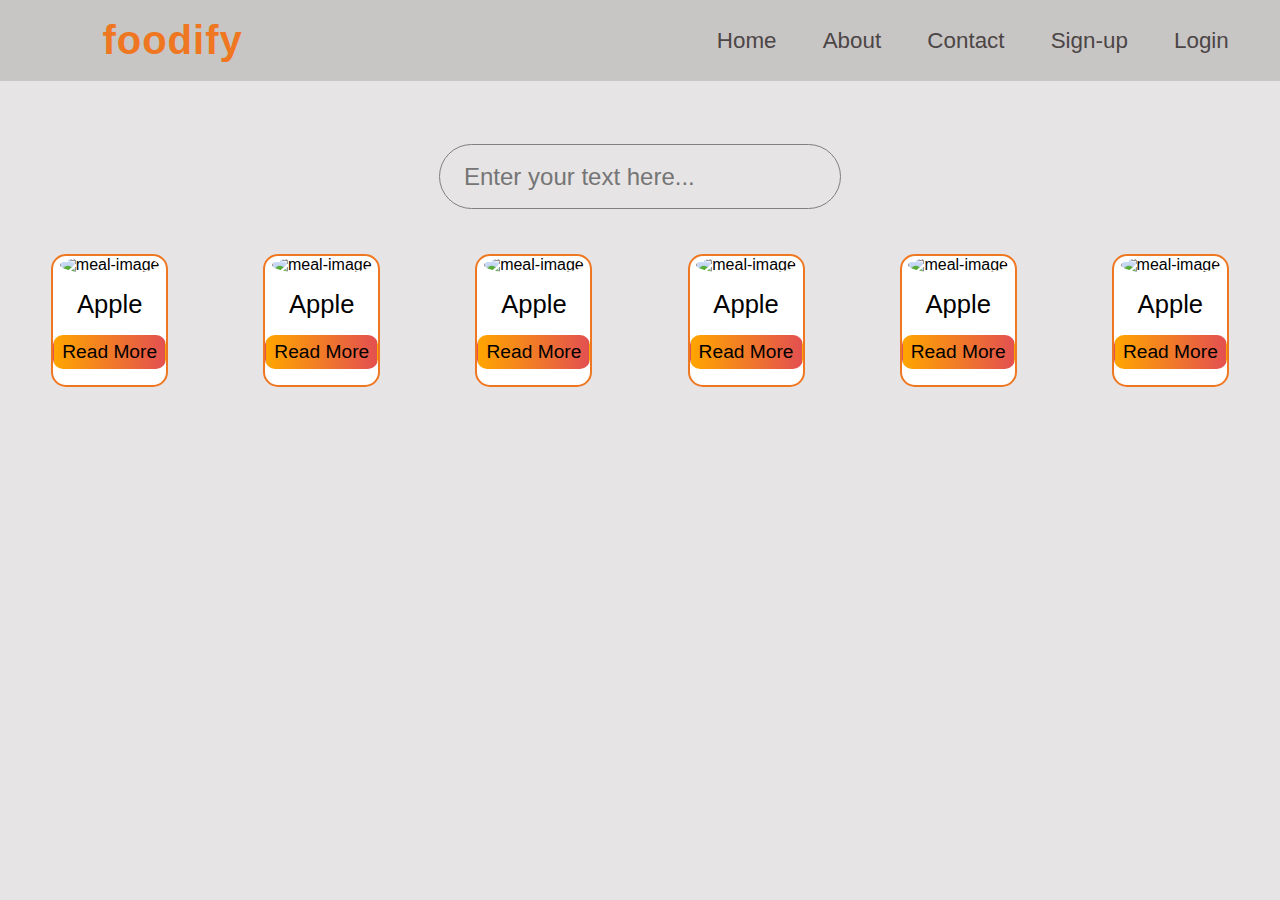
==== index.html @ 306cc182 "update index.html file" ====
<!DOCTYPE html>
<html lang="en">
  <head>
    <meta charset="UTF-8" />
    <meta name="viewport" content="width=device-width, initial-scale=1.0" />
    <title>foodify</title>
    <link
      rel="stylesheet"
      href="https://cdnjs.cloudflare.com/ajax/libs/font-awesome/6.6.0/css/all.min.css"
      integrity="sha512-Kc323vGBEqzTmouAECnVceyQqyqdsSiqLQISBL29aUW4U/M7pSPA/gEUZQqv1cwx4OnYxTxve5UMg5GT6L4JJg=="
      crossorigin="anonymous"
      referrerpolicy="no-referrer"
    />

    <link rel="stylesheet" href="styles.css" />
  </head>
  <body>

    <!-- Header Section  -->
    <header id="header">
      <h3 id="brand-icon">foodify</h3>
      <div class="nav-items">
        <a class="nav-item"><i class="fa-solid fa-house icon"></i>Home</a>
        <a class="nav-item"><i class="fa-solid fa-address-card icon"></i>About</a>
        <a class="nav-item"><i class="fa-solid fa-phone icon"></i>Contact</a>
        <a class="nav-item"><i class="fa-solid fa-right-to-bracket icon"></i>Sign-up</a>
        <a class="nav-item"><i class="fa-solid fa-right-to-bracket icon"></i>Login</a>
      </div>
    </header>

    <!-- Homepage Section  -->
    <div class="container">

            <div class="search-box">
            <input class="search-bar" placeholder="Enter your text here..."> </input>
            <i class="fa-solid fa-magnifying-glass icon search-icon"></i>

        </div>
        

        <div class="cards_container">
            <div class="card">
                <i class="fa-regular fa-heart " id="fav_btn"></i>
                <div >
                    <img class="meal_image" src="https://www.collinsdictionary.com/images/full/apple_158989157.jpg" alt="meal-image">
                </div>
                <p class="meal_name">Apple</p>
                <button class="readMore_btn">Read More</button>
            </div>

             <div class="card">
                <i class="fa-regular fa-heart " id="fav_btn"></i>
                <div >
                    <img class="meal_image" src="https://www.collinsdictionary.com/images/full/apple_158989157.jpg" alt="meal-image">
                </div>
                <p class="meal_name">Apple</p>
                <button class="readMore_btn">Read More</button>
            </div>

             <div class="card">
                <i class="fa-regular fa-heart " id="fav_btn"></i>
                <div >
                    <img class="meal_image" src="https://www.collinsdictionary.com/images/full/apple_158989157.jpg" alt="meal-image">
                </div>
                <p class="meal_name">Apple</p>
                <button class="readMore_btn">Read More</button>
            </div>
            <div class="card">
                <i class="fa-regular fa-heart " id="fav_btn"></i>
                <div >
                    <img class="meal_image" src="https://www.collinsdictionary.com/images/full/apple_158989157.jpg" alt="meal-image">
                </div>
                <p class="meal_name">Apple</p>
                <button class="readMore_btn">Read More</button>
            </div>

            <div class="card">
                <i class="fa-regular fa-heart " id="fav_btn"></i>
                <div >
                    <img class="meal_image" src="https://www.collinsdictionary.com/images/full/apple_158989157.jpg" alt="meal-image">
                </div>
                <p class="meal_name">Apple</p>
                <button class="readMore_btn">Read More</button>
            </div>

            <div class="card">
                <i class="fa-regular fa-heart " id="fav_btn"></i>
                <div >
                    <img class="meal_image" src="https://www.collinsdictionary.com/images/full/apple_158989157.jpg" alt="meal-image">
                </div>
                <p class="meal_name">Apple</p>
                <button class="readMore_btn">Read More</button>
            </div>

        </div>


    </div>



    <!-- Footer Section  -->

    <script type="module" src="index.js"></script>
  </body>
</html>
---- styles.css ----
*{
    box-sizing: border-box;
    margin: 0;
    padding: 0;
}

body{
    font-family: Arial, Helvetica, sans-serif;
    background-color: #e6e4e4;
    /* height: 10000px; */
}

:root{
    --bg-color-light:  ;
    --bg-color-dark:  ;
    --text-color-light:  ;
    --text-color-dark:  ;
    --brand-color: rgb(239, 119, 33); 
}

#header{
    /* border:  1px solid black; */
    display: flex;
    justify-content: space-between;
    align-items: center;
    /* margin: 2vh 4vw; */
    padding: 2vh  4vw 2vh 8vw ;
    width: 100vw;
    position: fixed;
    top: 0;
    left: 0;
    z-index: 2;
    background-color: #c8c5c5;

}

#brand-icon{
    /* border:  1px solid red; */
    font-size: 2.5rem;
    font-weight: bolder;
    color: var(--brand-color);
    letter-spacing: 1px;
}

.nav-items{
    /* border:  1px solid blue; */
    display: flex;
    justify-content: space-between;
    width: 40vw;
    font-size: 1.4rem;
    color: #4c4545;
}

.icon{
    font-size: 1.2rem ;
}

.container{
    /* border: 1px solid red; */
    margin: 1vh 4vw;
    position: relative;
    top: 15vh;
    text-align: center;
    height: 500px;


}
.search-box{
    border: 1px solid black;
    border-radius: 50px;
    border: 1px solid grey;

    width: fit-content;
    margin: auto;
}
.search-bar{
    width: 30vw;
    padding: 1.1rem 1.5rem;
    /* border-radius: 50px; */
    font-size: 1.5rem;
    outline: none;;
    border: none;
    background: transparent;
}
.search-icon{
    font-size: 2rem;
    color:  grey;
    margin-right: 1rem;
    /* transition: 3sec ease; */
}
.search-icon:hover{
    transform: scale(1.1);
}

.cards_container{
    /* border: 1px solid cyan; */
    margin-top: 5vh;
    display: flex;
    justify-content: space-between;
    flex-wrap: wrap;

}
.card{
    border: 2px solid var(--brand-color);
    background-color: #fff;
    position: relative;
    border-radius: 15px;
    margin-bottom: 5vh;
}
#fav_btn{
    /* border: 1px solid black; */
    position: absolute;
    top: .5rem;
    right: .5rem;
    font-size: 1.5rem;
}
.meal_image{
    width: 17vw;
    height: 25vh;
    border-radius: 50%;
}
.meal_name{
    font-size: 1.6rem;
    margin: 1rem
}
.readMore_btn{
    margin-bottom: 1rem;
    font-size: 1.2rem;
    padding: .3rem .5rem;
    border-radius: 10px;
    background-image: linear-gradient(90deg, orange, rgb(227, 80, 80));
    /* color: white */
    border: 1px solid transparent;
}
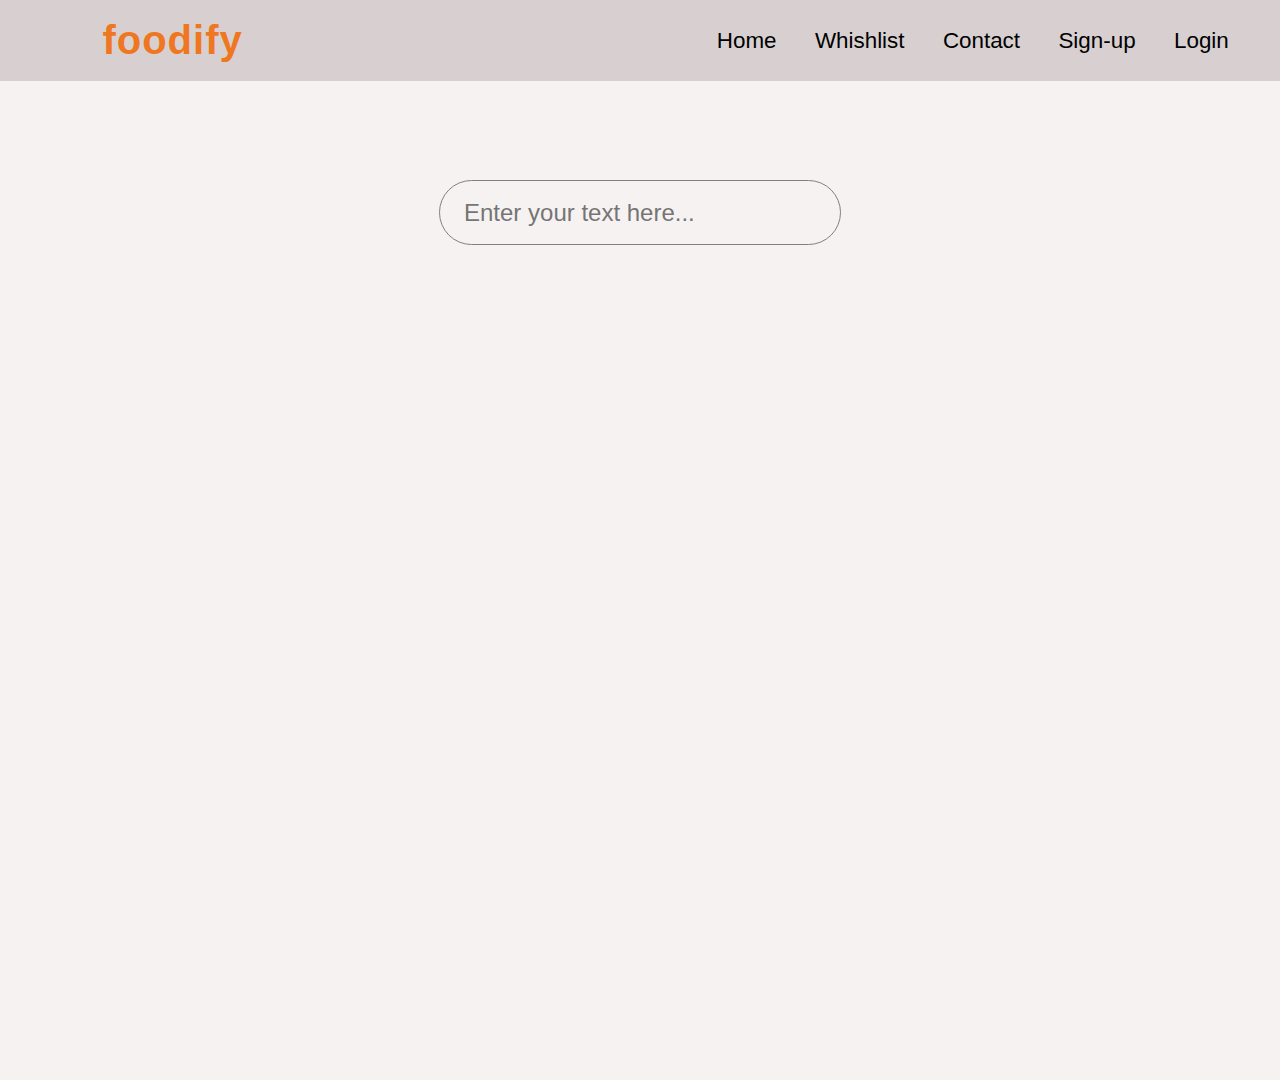
==== commit 3cb8578d: "complete fav.html, detail.html" ====
--- a/index.html
+++ b/index.html
@@ -20,9 +20,9 @@
     <header id="header">
       <h3 id="brand-icon">foodify</h3>
       <div class="nav-items">
-        <a class="nav-item"><i class="fa-solid fa-house icon"></i>Home</a>
-        <a class="nav-item"><i class="fa-solid fa-address-card icon"></i>About</a>
-        <a class="nav-item"><i class="fa-solid fa-phone icon"></i>Contact</a>
+        <a class="nav-item" href="index.html"><i class="fa-solid fa-house icon"></i>Home</a>
+        <a class="nav-item" href="favourite_list.html"><i class="fa-solid fa-heart icon"></i>Whishlist</a>
+        <a class="nav-item" href="meal_details.html"><i class="fa-solid fa-phone icon"></i>Contact</a>
         <a class="nav-item"><i class="fa-solid fa-right-to-bracket icon"></i>Sign-up</a>
         <a class="nav-item"><i class="fa-solid fa-right-to-bracket icon"></i>Login</a>
       </div>
@@ -35,17 +35,17 @@
             <input class="search-bar" placeholder="Enter your text here..."> </input>
             <i class="fa-solid fa-magnifying-glass icon search-icon"></i>
 
-        </div>
+            </div>
         
 
-        <div class="cards_container">
+        <!-- <div class="cards_container">
             <div class="card">
                 <i class="fa-regular fa-heart " id="fav_btn"></i>
                 <div >
                     <img class="meal_image" src="https://www.collinsdictionary.com/images/full/apple_158989157.jpg" alt="meal-image">
                 </div>
                 <p class="meal_name">Apple</p>
-                <button class="readMore_btn">Read More</button>
+                <button class="readMore_btn"><a href="meal_details.html">Read More</a></button>
             </div>
 
              <div class="card">
@@ -92,7 +92,7 @@
                 <button class="readMore_btn">Read More</button>
             </div>
 
-        </div>
+        </div> -->
 
 
     </div>
@@ -100,6 +100,9 @@
 
 
     <!-- Footer Section  -->
+     <!-- <footer>
+        <p>@ copyright 2024</p>
+     </footer> -->
 
     <script type="module" src="index.js"></script>
   </body>
--- a/styles.css
+++ b/styles.css
@@ -1,134 +1,204 @@
-*{
-    box-sizing: border-box;
-    margin: 0;
-    padding: 0;
-}
-
-body{
-    font-family: Arial, Helvetica, sans-serif;
-    background-color: #e6e4e4;
-    /* height: 10000px; */
-}
-
-:root{
-    --bg-color-light:  ;
-    --bg-color-dark:  ;
-    --text-color-light:  ;
-    --text-color-dark:  ;
-    --brand-color: rgb(239, 119, 33); 
-}
-
-#header{
-    /* border:  1px solid black; */
+* {
+  box-sizing: border-box;
+  margin: 0;
+  padding: 0;
+}
+
+body {
+  font-family: Arial, Helvetica, sans-serif;
+  background-color: #f7f2f2;
+  height: 100vh;
+  /* border-color: red; */
+}
+
+:root {
+  --bg-color-light: #ccc6c6;
+  --bg-color-dark: #d8d0d0;
+  --text-color-light: #fff;
+  --text-color-dark: black;
+  --brand-color: rgb(239, 119, 33);
+}
+
+#header {
+  /* border:  1px solid black; */
+  display: flex;
+  justify-content: space-between;
+  align-items: center;
+  /* margin: 2vh 4vw; */
+  padding: 2vh 4vw 2vh 8vw;
+  width: 100vw;
+  position: fixed;
+  top: 0;
+  left: 0;
+  z-index: 2;
+  background-color: var(--bg-color-dark);
+}
+
+#brand-icon {
+  /* border:  1px solid red; */
+  font-size: 2.5rem;
+  font-weight: bolder;
+  color: var(--brand-color);
+  letter-spacing: 1px;
+}
+
+.nav-items {
+  /* border:  1px solid blue; */
+  display: flex;
+  justify-content: space-between;
+  width: 40vw;
+  font-size: 1.4rem;
+  color: var(--text-color-dark);
+}
+
+.icon {
+  font-size: 1.2rem;
+}
+
+.container {
+  /* border: 1px solid red; */
+  margin: 1vh 4vw;
+  /* position: relative;
+    top: 15vh; */
+  margin-top: 20vh;
+  text-align: center;
+  /* height: 500px; */
+}
+.search-box {
+  border: 1px solid black;
+  border-radius: 50px;
+  border: 1px solid grey;
+
+  width: fit-content;
+  margin: auto;
+}
+.search-bar {
+  width: 30vw;
+  padding: 1.1rem 1.5rem;
+  /* border-radius: 50px; */
+  font-size: 1.5rem;
+  outline: none;
+  border: none;
+  background: transparent;
+}
+.search-icon {
+  font-size: 2rem;
+  color: grey;
+  margin-right: 1rem;
+  /* transition: 3sec ease; */
+}
+.search-icon:hover {
+  transform: scale(1.1);
+}
+
+.cards_container {
+  /* border: 1px solid cyan; */
+  margin-top: 5vh;
+  display: flex;
+  justify-content: center;
+  flex-wrap: wrap;
+  height: fit-content;
+}
+
+.cards_container#fav {
+  /* border: 1px solid cyan; */
+  margin: 15vh 0 10vh;
+  display: flex;
+  justify-content: center;
+  flex-wrap: wrap;
+}
+
+.card {
+  border: 2px solid var(--brand-color);
+  background-color: var(--bg-color-dark);
+  position: relative;
+  border-radius: 15px;
+  margin: 5vh 2.5vw 0 2.5vw;
+  box-shadow: 0px 0px 5px 3px var(--bg-color-light);
+  text-align: center;
+}
+#fav_btn {
+  /* border: 1px solid black; */
+  position: absolute;
+  top: 0.5rem;
+  right: 0.5rem;
+  font-size: 1.5rem;
+}
+.meal_image {
+  width: 17vw;
+  height: 25vh;
+  border-radius: 15px 15px 0 0;
+}
+.meal_name {
+  font-size: 1.6rem;
+  margin: 1rem;
+}
+.readMore_btn {
+  margin-bottom: 1rem;
+  font-size: 1.2rem;
+  padding: 0.3rem 0.5rem;
+  border-radius: 10px;
+  background-image: linear-gradient(90deg, orange, rgb(227, 80, 80));
+  /* color: white */
+  border: 1px solid transparent;
+  outline: none;
+}
+a {
+  color: var(--text-color-dark);
+  text-decoration: none;
+}
+
+footer {
+  width: 100vw;
+  height: 8vh;
+  position: fixed;
+  bottom: 0px;
+  background-color: var(--bg-color-dark);
+  text-align: center;
+  padding-top: 3vh;
+  margin-top: 8vh;
+}
+
+
+/* meal-detail-page */
+
+#meal-detail{
+    /* background-color: red; */
+    border: 1px solid black;
+    border-radius: 20px;
+    width: 90vw;
+    /* height: fit-content; */
+    margin: 15vh auto ;
+    /* margin-bottom: 15vh; */
+    padding: 0 1rem;
     display: flex;
-    justify-content: space-between;
     align-items: center;
-    /* margin: 2vh 4vw; */
-    padding: 2vh  4vw 2vh 8vw ;
-    width: 100vw;
-    position: fixed;
-    top: 0;
-    left: 0;
-    z-index: 2;
-    background-color: #c8c5c5;
-
-}
-
-#brand-icon{
-    /* border:  1px solid red; */
-    font-size: 2.5rem;
-    font-weight: bolder;
-    color: var(--brand-color);
-    letter-spacing: 1px;
-}
-
-.nav-items{
-    /* border:  1px solid blue; */
+
+    /* width: ; */
+
+}
+
+#meal-detail-img{
+    margin: 1% 0;
+    height: 80%;
+    width: 40vw;
+    border-radius: 10px;
+}
+
+#meal-txt{
     display: flex;
-    justify-content: space-between;
-    width: 40vw;
-    font-size: 1.4rem;
-    color: #4c4545;
-}
-
-.icon{
-    font-size: 1.2rem ;
-}
-
-.container{
-    /* border: 1px solid red; */
-    margin: 1vh 4vw;
-    position: relative;
-    top: 15vh;
-    text-align: center;
-    height: 500px;
-
-
-}
-.search-box{
-    border: 1px solid black;
-    border-radius: 50px;
-    border: 1px solid grey;
-
-    width: fit-content;
-    margin: auto;
-}
-.search-bar{
-    width: 30vw;
-    padding: 1.1rem 1.5rem;
-    /* border-radius: 50px; */
-    font-size: 1.5rem;
-    outline: none;;
-    border: none;
-    background: transparent;
-}
-.search-icon{
-    font-size: 2rem;
-    color:  grey;
-    margin-right: 1rem;
-    /* transition: 3sec ease; */
-}
-.search-icon:hover{
-    transform: scale(1.1);
-}
-
-.cards_container{
-    /* border: 1px solid cyan; */
-    margin-top: 5vh;
-    display: flex;
-    justify-content: space-between;
-    flex-wrap: wrap;
-
-}
-.card{
-    border: 2px solid var(--brand-color);
-    background-color: #fff;
-    position: relative;
-    border-radius: 15px;
-    margin-bottom: 5vh;
-}
-#fav_btn{
-    /* border: 1px solid black; */
-    position: absolute;
-    top: .5rem;
-    right: .5rem;
-    font-size: 1.5rem;
-}
-.meal_image{
-    width: 17vw;
-    height: 25vh;
-    border-radius: 50%;
-}
-.meal_name{
-    font-size: 1.6rem;
-    margin: 1rem
-}
-.readMore_btn{
-    margin-bottom: 1rem;
-    font-size: 1.2rem;
-    padding: .3rem .5rem;
-    border-radius: 10px;
-    background-image: linear-gradient(90deg, orange, rgb(227, 80, 80));
-    /* color: white */
-    border: 1px solid transparent;
+    flex-direction: column;
+    justify-content: flex-start;
+    align-items: center;
+    padding: 20px;
+}
+
+#meal-txt h1{
+    font-size: 3rem;
+    margin: 1rem;
+}
+
+#meal-txt p{
+    font-size: 1.3rem;
+    margin: 1rem;
 }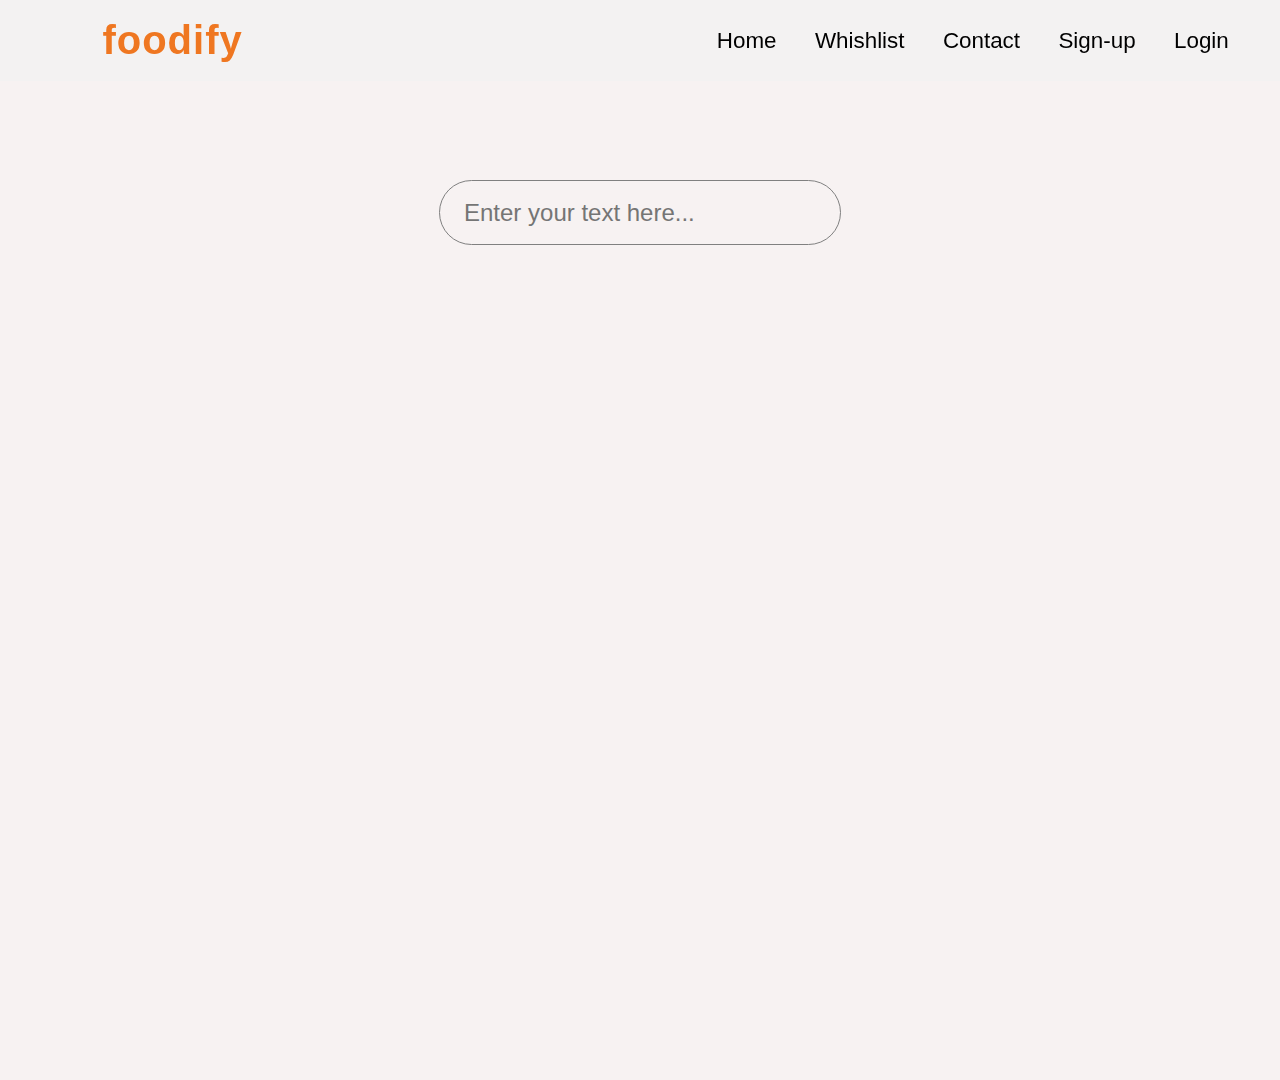
==== commit 8f5d44ff: "update index.js" ====
--- a/index.html
+++ b/index.html
@@ -32,8 +32,8 @@
     <div class="container">
 
             <div class="search-box">
-            <input class="search-bar" placeholder="Enter your text here..."> </input>
-            <i class="fa-solid fa-magnifying-glass icon search-icon"></i>
+            <input id="search-bar" class="search-bar" placeholder="Enter your text here..." type="text"> </input>
+            <i id="search-icon" class="fa-solid fa-magnifying-glass icon search-icon"></i>
 
             </div>
         
--- a/styles.css
+++ b/styles.css
@@ -31,7 +31,13 @@
   top: 0;
   left: 0;
   z-index: 2;
-  background-color: var(--bg-color-dark);
+  /* background-color: var(--bg-color-dark); */
+  /* background-color: rgba(255, 255, 255, 0.9); */
+  background-color: hsl(0, 0%, 95%, 0.9);
+  /* opacity: 0.3; */
+   /* Add the blur effect */
+  /* filter: blur(8px);
+  -webkit-filter: blur(8px); */
 }
 
 #brand-icon {
@@ -80,6 +86,7 @@
   outline: none;
   border: none;
   background: transparent;
+  text-decoration: none;
 }
 .search-icon {
   font-size: 2rem;
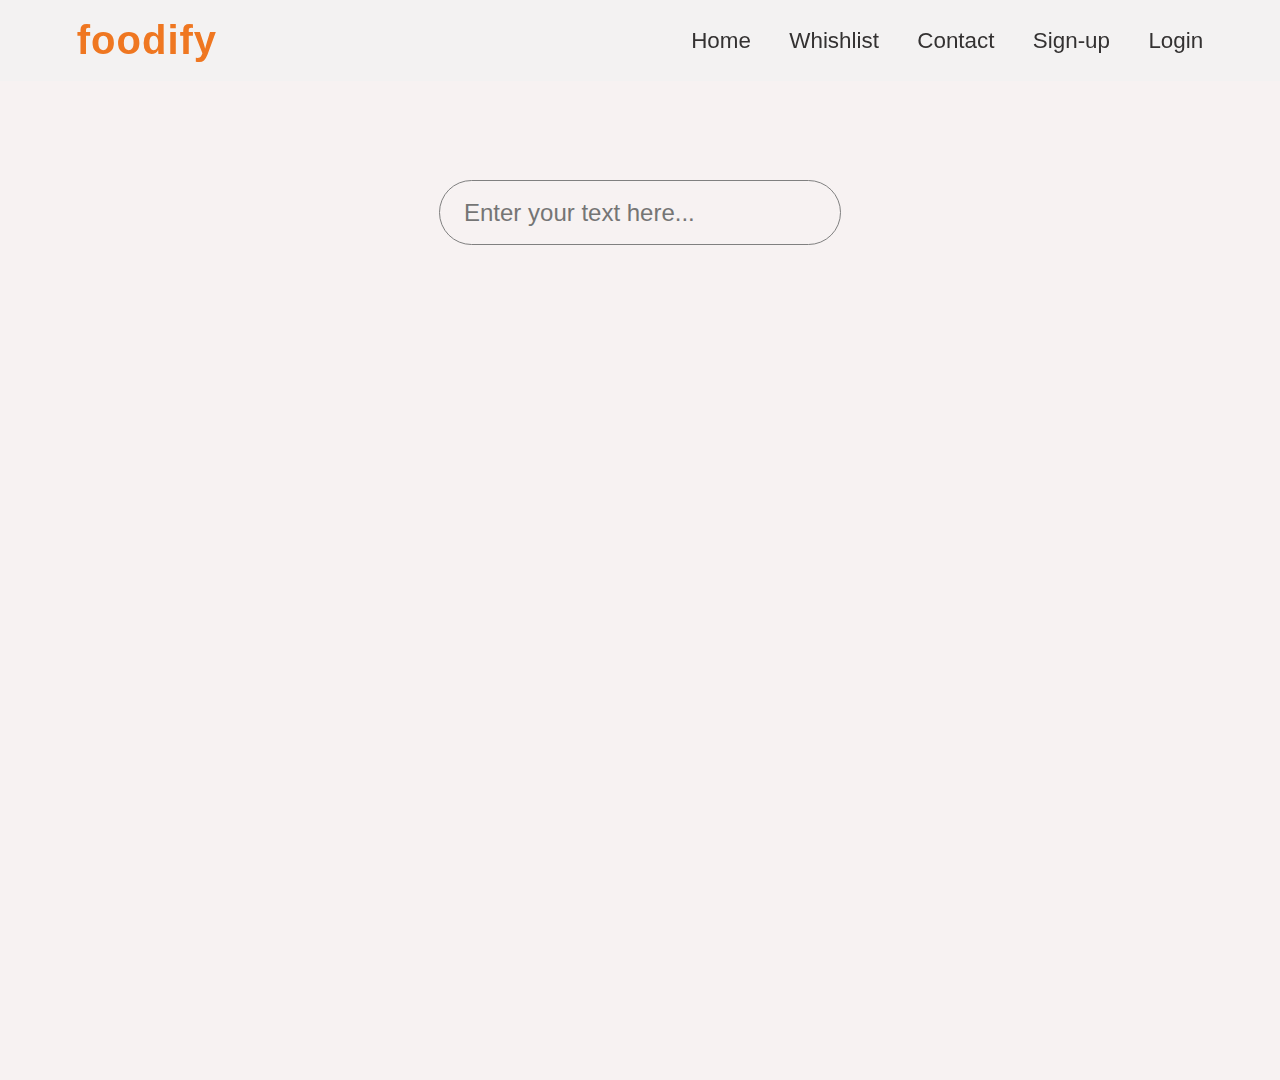
==== commit 6016dfbc: "update index.js" ====
--- a/index.html
+++ b/index.html
@@ -32,67 +32,68 @@
     <div class="container">
 
             <div class="search-box">
-            <input id="search-bar" class="search-bar" placeholder="Enter your text here..." type="text"> </input>
-            <i id="search-icon" class="fa-solid fa-magnifying-glass icon search-icon"></i>
-
+                <input id="search-bar" class="search-bar" placeholder="Enter your text here..." type="text" autocomplete="off"> </input>
+                <i id="search-icon" class="fa-solid fa-magnifying-glass icon search-icon"></i>
+                
             </div>
+            <div id="results" class="hide"></div>
         
 
-        <!-- <div class="cards_container">
+        <div class="cards_container" id="cards_container">
+            
+            <!--  <div class="card">
+               <div >
+                    <img class="meal_image" src="https://www.collinsdictionary.com/images/full/apple_158989157.jpg" alt="meal-image">
+                </div>
+                <p class="meal_name">Apple</p>
+                <div id="content">
+                  <button class="readMore_btn">Read More</button>
+                  <i class="fa-regular fa-heart " id="fav_btn"></i>
+                </div>
+            </div>
+
             <div class="card">
-                <i class="fa-regular fa-heart " id="fav_btn"></i>
                 <div >
                     <img class="meal_image" src="https://www.collinsdictionary.com/images/full/apple_158989157.jpg" alt="meal-image">
                 </div>
-                <p class="meal_name">Apple</p>
-                <button class="readMore_btn"><a href="meal_details.html">Read More</a></button>
+                <p class="meal_name">Apple</p> 
+                <div id="content">
+                  <button class="readMore_btn">Read More</button>
+                  <i class="fa-solid fa-heart " id="fav_btn"></i>
+                </div>
             </div>
-
-             <div class="card">
-                <i class="fa-regular fa-heart " id="fav_btn"></i>
+            <div class="card">
                 <div >
                     <img class="meal_image" src="https://www.collinsdictionary.com/images/full/apple_158989157.jpg" alt="meal-image">
                 </div>
-                <p class="meal_name">Apple</p>
-                <button class="readMore_btn">Read More</button>
+                <p class="meal_name">Apple</p> 
+                <div id="content">
+                  <button class="readMore_btn">Read More</button>
+                  <i class="fa-solid fa-heart " id="fav_btn"></i>
+                </div>
             </div>
-
-             <div class="card">
-                <i class="fa-regular fa-heart " id="fav_btn"></i>
+            <div class="card">
                 <div >
                     <img class="meal_image" src="https://www.collinsdictionary.com/images/full/apple_158989157.jpg" alt="meal-image">
                 </div>
-                <p class="meal_name">Apple</p>
-                <button class="readMore_btn">Read More</button>
+                <p class="meal_name">Apple</p> 
+                <div id="content">
+                  <button class="readMore_btn">Read More</button>
+                  <i class="fa-solid fa-heart " id="fav_btn"></i>
+                </div>
             </div>
             <div class="card">
-                <i class="fa-regular fa-heart " id="fav_btn"></i>
                 <div >
                     <img class="meal_image" src="https://www.collinsdictionary.com/images/full/apple_158989157.jpg" alt="meal-image">
                 </div>
-                <p class="meal_name">Apple</p>
-                <button class="readMore_btn">Read More</button>
-            </div>
+                <p class="meal_name">Apple</p> 
+                <div id="content">
+                  <button class="readMore_btn">Read More</button>
+                  <i class="fa-solid fa-heart " id="fav_btn"></i>
+                </div>
+            </div> -->
 
-            <div class="card">
-                <i class="fa-regular fa-heart " id="fav_btn"></i>
-                <div >
-                    <img class="meal_image" src="https://www.collinsdictionary.com/images/full/apple_158989157.jpg" alt="meal-image">
-                </div>
-                <p class="meal_name">Apple</p>
-                <button class="readMore_btn">Read More</button>
-            </div>
-
-            <div class="card">
-                <i class="fa-regular fa-heart " id="fav_btn"></i>
-                <div >
-                    <img class="meal_image" src="https://www.collinsdictionary.com/images/full/apple_158989157.jpg" alt="meal-image">
-                </div>
-                <p class="meal_name">Apple</p>
-                <button class="readMore_btn">Read More</button>
-            </div>
-
-        </div> -->
+        </div>
 
 
     </div>
--- a/styles.css
+++ b/styles.css
@@ -15,7 +15,7 @@
   --bg-color-light: #ccc6c6;
   --bg-color-dark: #d8d0d0;
   --text-color-light: #fff;
-  --text-color-dark: black;
+  --text-color-dark: rgb(52, 50, 50);
   --brand-color: rgb(239, 119, 33);
 }
 
@@ -25,7 +25,7 @@
   justify-content: space-between;
   align-items: center;
   /* margin: 2vh 4vw; */
-  padding: 2vh 4vw 2vh 8vw;
+  padding: 2vh 6vw;
   width: 100vw;
   position: fixed;
   top: 0;
@@ -63,10 +63,10 @@
 
 .container {
   /* border: 1px solid red; */
-  margin: 1vh 4vw;
+  margin: 20vh 3vw;
   /* position: relative;
     top: 15vh; */
-  margin-top: 20vh;
+  /* margin-top: 20vh; */
   text-align: center;
   /* height: 500px; */
 }
@@ -98,9 +98,10 @@
   transform: scale(1.1);
 }
 
+
 .cards_container {
   /* border: 1px solid cyan; */
-  margin-top: 5vh;
+  margin: 5vh 0 20vh;
   display: flex;
   justify-content: center;
   flex-wrap: wrap;
@@ -117,43 +118,66 @@
 
 .card {
   border: 2px solid var(--brand-color);
-  background-color: var(--bg-color-dark);
+  background-color:  #f7f2f2;
   position: relative;
   border-radius: 15px;
-  margin: 5vh 2.5vw 0 2.5vw;
+  margin: 5vh 1vw 0 1vw;
   box-shadow: 0px 0px 5px 3px var(--bg-color-light);
   text-align: center;
+  width: fit-content;
 }
 #fav_btn {
-  /* border: 1px solid black; */
-  position: absolute;
-  top: 0.5rem;
-  right: 0.5rem;
   font-size: 1.5rem;
+  transition:  0.5s ;
+}
+#fav_btn:hover{
+  transform: scale(1.2);
+  cursor: pointer;
 }
 .meal_image {
-  width: 17vw;
-  height: 25vh;
+  width: 20vw;
+  height: 30vh;
   border-radius: 15px 15px 0 0;
+  background-position: center;
 }
 .meal_name {
-  font-size: 1.6rem;
-  margin: 1rem;
-}
-.readMore_btn {
+  /* border: 1px solid red; */
+  width: 100%;
+  font-size: 1.4rem;
+  font-weight: bold;
+  margin: 0.8rem auto ;
+  color: var(--text-color-dark);
+  text-align: center;
+}
+
+#content{
+  display: flex;
+  justify-content: space-between;
+  margin: auto 5%;
+}
+#read-more-btn {
   margin-bottom: 1rem;
-  font-size: 1.2rem;
-  padding: 0.3rem 0.5rem;
-  border-radius: 10px;
-  background-image: linear-gradient(90deg, orange, rgb(227, 80, 80));
+  font-size: 1.1rem;
+  padding: 0.4rem 0.7rem;
+  border-radius: 20px;
+  background-image: linear-gradient(90deg, rgb(248, 166, 13), rgb(231, 101, 101));
   /* color: white */
-  border: 1px solid transparent;
+  border: 2px solid transparent;
   outline: none;
 }
+#read-more-btn:hover{
+  border: 2px solid var(--brand-color) ;
+  background-color: transparent;
+  background-image: none;
+  cursor: pointer;
+}
+
 a {
   color: var(--text-color-dark);
   text-decoration: none;
 }
+
+
 
 footer {
   width: 100vw;
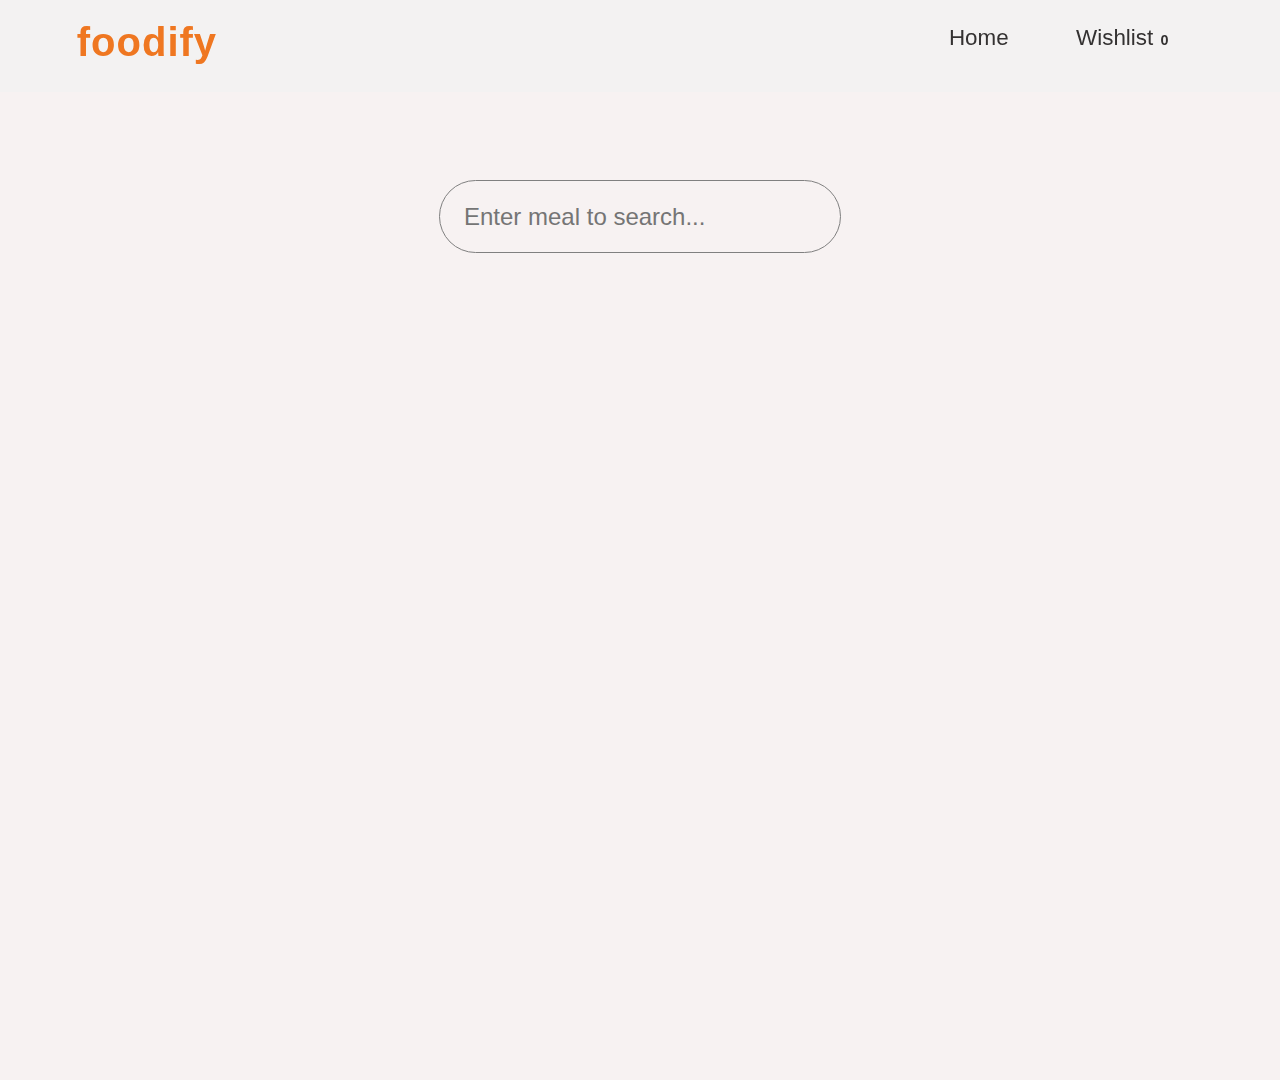
==== commit 0cba1b95: "complete project" ====
--- a/index.html
+++ b/index.html
@@ -4,6 +4,7 @@
     <meta charset="UTF-8" />
     <meta name="viewport" content="width=device-width, initial-scale=1.0" />
     <title>foodify</title>
+    <!-- link for fontawesome icons -->
     <link
       rel="stylesheet"
       href="https://cdnjs.cloudflare.com/ajax/libs/font-awesome/6.6.0/css/all.min.css"
@@ -12,101 +13,86 @@
       referrerpolicy="no-referrer"
     />
 
+    <!-- link for bootstrap -->
+    <link
+      href="https://cdn.jsdelivr.net/npm/bootstrap@5.3.3/dist/css/bootstrap.min.css"
+      rel="stylesheet"
+      integrity="sha384-QWTKZyjpPEjISv5WaRU9OFeRpok6YctnYmDr5pNlyT2bRjXh0JMhjY6hW+ALEwIH"
+      crossorigin="anonymous"
+    />
+
+    <!-- link for external stylesheet -->
     <link rel="stylesheet" href="styles.css" />
   </head>
+
   <body>
-
     <!-- Header Section  -->
     <header id="header">
       <h3 id="brand-icon">foodify</h3>
-      <div class="nav-items">
-        <a class="nav-item" href="index.html"><i class="fa-solid fa-house icon"></i>Home</a>
-        <a class="nav-item" href="favourite_list.html"><i class="fa-solid fa-heart icon"></i>Whishlist</a>
-        <a class="nav-item" href="meal_details.html"><i class="fa-solid fa-phone icon"></i>Contact</a>
-        <a class="nav-item"><i class="fa-solid fa-right-to-bracket icon"></i>Sign-up</a>
-        <a class="nav-item"><i class="fa-solid fa-right-to-bracket icon"></i>Login</a>
-      </div>
+      <ul class="nav-items" type="none">
+        <li class="nav-item" id="home-btn">
+          <i class="fa-solid fa-house icon"></i>Home
+        </li>
+        <li class="nav-item" id="wishlist-btn">
+          <a
+            data-bs-toggle="offcanvas"
+            href="#wishlist"
+            role="button"
+            aria-controls="wishlist"
+            ><i class="fa-solid fa-heart"></i>Wishlist
+            <span id="wishlist-items"></span>
+          </a>
+        </li>
+      </ul>
     </header>
 
     <!-- Homepage Section  -->
     <div class="container">
+      <div class="search-box">
+        <input
+          id="search-bar"
+          class="search-bar"
+          placeholder="Enter meal to search..."
+          type="text"
+          autocomplete="off"
+        />
+        <i
+          id="search-icon"
+          class="fa-solid fa-magnifying-glass icon search-icon"
+        ></i>
+      </div>
 
-            <div class="search-box">
-                <input id="search-bar" class="search-bar" placeholder="Enter your text here..." type="text" autocomplete="off"> </input>
-                <i id="search-icon" class="fa-solid fa-magnifying-glass icon search-icon"></i>
-                
-            </div>
-            <div id="results" class="hide"></div>
-        
-
-        <div class="cards_container" id="cards_container">
-            
-            <!--  <div class="card">
-               <div >
-                    <img class="meal_image" src="https://www.collinsdictionary.com/images/full/apple_158989157.jpg" alt="meal-image">
-                </div>
-                <p class="meal_name">Apple</p>
-                <div id="content">
-                  <button class="readMore_btn">Read More</button>
-                  <i class="fa-regular fa-heart " id="fav_btn"></i>
-                </div>
-            </div>
-
-            <div class="card">
-                <div >
-                    <img class="meal_image" src="https://www.collinsdictionary.com/images/full/apple_158989157.jpg" alt="meal-image">
-                </div>
-                <p class="meal_name">Apple</p> 
-                <div id="content">
-                  <button class="readMore_btn">Read More</button>
-                  <i class="fa-solid fa-heart " id="fav_btn"></i>
-                </div>
-            </div>
-            <div class="card">
-                <div >
-                    <img class="meal_image" src="https://www.collinsdictionary.com/images/full/apple_158989157.jpg" alt="meal-image">
-                </div>
-                <p class="meal_name">Apple</p> 
-                <div id="content">
-                  <button class="readMore_btn">Read More</button>
-                  <i class="fa-solid fa-heart " id="fav_btn"></i>
-                </div>
-            </div>
-            <div class="card">
-                <div >
-                    <img class="meal_image" src="https://www.collinsdictionary.com/images/full/apple_158989157.jpg" alt="meal-image">
-                </div>
-                <p class="meal_name">Apple</p> 
-                <div id="content">
-                  <button class="readMore_btn">Read More</button>
-                  <i class="fa-solid fa-heart " id="fav_btn"></i>
-                </div>
-            </div>
-            <div class="card">
-                <div >
-                    <img class="meal_image" src="https://www.collinsdictionary.com/images/full/apple_158989157.jpg" alt="meal-image">
-                </div>
-                <p class="meal_name">Apple</p> 
-                <div id="content">
-                  <button class="readMore_btn">Read More</button>
-                  <i class="fa-solid fa-heart " id="fav_btn"></i>
-                </div>
-            </div> -->
-
-        </div>
-
-
+      <div class="cards_container" id="cards_container"></div>
     </div>
 
+    <!-- sidebar section -->
+    <div
+      class="offcanvas offcanvas-start"
+      tabindex="-1"
+      id="wishlist"
+      aria-labelledby="offcanvasExampleLabel"
+    >
+      <div class="offcanvas-header bg-warning">
+        <h5 class="offcanvas-title" id="offcanvasExampleLabel">Wishlist</h5>
+        <button
+          type="button"
+          class="btn-close"
+          data-bs-dismiss="offcanvas"
+          aria-label="Close"
+        ></button>
+      </div>
+      <div class="offcanvas-body d-flex justify-content-center">
+        <div id="bt-fav"></div>
+      </div>
+    </div>
 
-
-    <!-- Footer Section  -->
-     <!-- <footer>
-        <p>@ copyright 2024</p>
-     </footer> -->
-
-    <script type="module" src="index.js"></script>
+    <!-- link for bootstrap -->
+    <script
+      src="https://cdn.jsdelivr.net/npm/bootstrap@5.3.3/dist/js/bootstrap.bundle.min.js"
+      integrity="sha384-YvpcrYf0tY3lHB60NNkmXc5s9fDVZLESaAA55NDzOxhy9GkcIdslK1eN7N6jIeHz"
+      crossorigin="anonymous"
+    ></script>
+    <!-- link for  external js file -->
+    <script src="index.js"></script>
   </body>
 </html>
-
-
--- a/styles.css
+++ b/styles.css
@@ -8,7 +8,6 @@
   font-family: Arial, Helvetica, sans-serif;
   background-color: #f7f2f2;
   height: 100vh;
-  /* border-color: red; */
 }
 
 :root {
@@ -20,28 +19,19 @@
 }
 
 #header {
-  /* border:  1px solid black; */
   display: flex;
   justify-content: space-between;
   align-items: center;
-  /* margin: 2vh 4vw; */
   padding: 2vh 6vw;
   width: 100vw;
   position: fixed;
   top: 0;
   left: 0;
   z-index: 2;
-  /* background-color: var(--bg-color-dark); */
-  /* background-color: rgba(255, 255, 255, 0.9); */
   background-color: hsl(0, 0%, 95%, 0.9);
-  /* opacity: 0.3; */
-   /* Add the blur effect */
-  /* filter: blur(8px);
-  -webkit-filter: blur(8px); */
 }
 
 #brand-icon {
-  /* border:  1px solid red; */
   font-size: 2.5rem;
   font-weight: bolder;
   color: var(--brand-color);
@@ -49,26 +39,28 @@
 }
 
 .nav-items {
-  /* border:  1px solid blue; */
-  display: flex;
-  justify-content: space-between;
-  width: 40vw;
+  display: flex;
+  justify-content: space-around;
+  width: 25vw;
   font-size: 1.4rem;
   color: var(--text-color-dark);
 }
+.nav-items:hover {
+  cursor: pointer;
+}
 
 .icon {
   font-size: 1.2rem;
 }
 
+#wishlist-items {
+  font-size: 0.9rem;
+  font-weight: bold;
+  padding: 1px;
+}
+
 .container {
-  /* border: 1px solid red; */
-  margin: 20vh 3vw;
-  /* position: relative;
-    top: 15vh; */
-  /* margin-top: 20vh; */
-  text-align: center;
-  /* height: 500px; */
+  margin-top: 20vh;
 }
 .search-box {
   border: 1px solid black;
@@ -81,7 +73,6 @@
 .search-bar {
   width: 30vw;
   padding: 1.1rem 1.5rem;
-  /* border-radius: 50px; */
   font-size: 1.5rem;
   outline: none;
   border: none;
@@ -92,65 +83,61 @@
   font-size: 2rem;
   color: grey;
   margin-right: 1rem;
-  /* transition: 3sec ease; */
 }
 .search-icon:hover {
   transform: scale(1.1);
 }
 
-
 .cards_container {
-  /* border: 1px solid cyan; */
-  margin: 5vh 0 20vh;
+  margin-top: 5vh;
+  display: flex;
+  justify-content: space-between;
+  flex-wrap: wrap;
+}
+
+.cards_container#fav {
+  margin: 15vh 0 10vh;
   display: flex;
   justify-content: center;
   flex-wrap: wrap;
-  height: fit-content;
-}
-
-.cards_container#fav {
-  /* border: 1px solid cyan; */
-  margin: 15vh 0 10vh;
-  display: flex;
-  justify-content: center;
-  flex-wrap: wrap;
 }
 
 .card {
   border: 2px solid var(--brand-color);
-  background-color:  #f7f2f2;
+  background-color: #f7f2f2;
   position: relative;
   border-radius: 15px;
   margin: 5vh 1vw 0 1vw;
   box-shadow: 0px 0px 5px 3px var(--bg-color-light);
   text-align: center;
-  width: fit-content;
+  width: 18vw;
 }
 #fav_btn {
   font-size: 1.5rem;
-  transition:  0.5s ;
-}
-#fav_btn:hover{
+  transition: 0.5s;
+  background: transparent;
+  border: none;
+}
+#fav_btn:hover {
   transform: scale(1.2);
   cursor: pointer;
 }
 .meal_image {
-  width: 20vw;
+  width: 100%;
   height: 30vh;
   border-radius: 15px 15px 0 0;
   background-position: center;
 }
 .meal_name {
-  /* border: 1px solid red; */
-  width: 100%;
+  width: 20vw;
   font-size: 1.4rem;
   font-weight: bold;
-  margin: 0.8rem auto ;
+  margin: 0.8rem auto;
   color: var(--text-color-dark);
   text-align: center;
 }
 
-#content{
+#content {
   display: flex;
   justify-content: space-between;
   margin: auto 5%;
@@ -160,13 +147,16 @@
   font-size: 1.1rem;
   padding: 0.4rem 0.7rem;
   border-radius: 20px;
-  background-image: linear-gradient(90deg, rgb(248, 166, 13), rgb(231, 101, 101));
-  /* color: white */
+  background-image: linear-gradient(
+    90deg,
+    rgb(248, 166, 13),
+    rgb(231, 101, 101)
+  );
   border: 2px solid transparent;
   outline: none;
 }
-#read-more-btn:hover{
-  border: 2px solid var(--brand-color) ;
+#read-more-btn:hover {
+  border: 2px solid var(--brand-color);
   background-color: transparent;
   background-image: none;
   cursor: pointer;
@@ -177,59 +167,95 @@
   text-decoration: none;
 }
 
-
-
-footer {
-  width: 100vw;
-  height: 8vh;
-  position: fixed;
-  bottom: 0px;
-  background-color: var(--bg-color-dark);
-  text-align: center;
-  padding-top: 3vh;
-  margin-top: 8vh;
-}
-
-
-/* meal-detail-page */
-
-#meal-detail{
-    /* background-color: red; */
-    border: 1px solid black;
-    border-radius: 20px;
-    width: 90vw;
-    /* height: fit-content; */
-    margin: 15vh auto ;
-    /* margin-bottom: 15vh; */
-    padding: 0 1rem;
-    display: flex;
-    align-items: center;
-
-    /* width: ; */
-
-}
-
-#meal-detail-img{
-    margin: 1% 0;
-    height: 80%;
+#meal-detail {
+  border: 1px solid black;
+  border-radius: 20px;
+  width: 90vw;
+  margin: 2vh auto;
+  padding: 1rem;
+  display: flex;
+  flex-direction: column;
+}
+#first-block {
+  display: flex;
+  justify-content: space-around;
+  align-items: center;
+  margin-bottom: 3rem;
+}
+#second-block {
+  align-items: center;
+}
+#video-btn {
+  background-color: var(--brand-color);
+}
+
+#meal-detail-img {
+  margin: 0.5% 0;
+  height: 25vw;
+  width: 25vw;
+  border-radius: 50%;
+}
+
+#meal-txt {
+  display: flex;
+  flex-direction: column;
+  justify-content: flex-start;
+}
+
+#meal-detail h1 {
+  font-size: 5rem;
+}
+
+#meal-detail p {
+  font-size: 1.3rem;
+  text-align: start;
+}
+
+/* media queries */
+
+@media screen and (max-width: 900px) {
+  .search-bar {
+    width: 50vw;
+    padding: 0.8rem 1.2rem;
+    font-size: 1.2rem;
+  }
+  .search-icon {
+    font-size: 1.5rem;
+  }
+  .card {
+    width: 35vw;
+  }
+  .nav-items {
+    font-size: 1.1rem;
+    width: 30vw;
+  }
+
+  #meal-detail h1 {
+    font-size: 4rem;
+  }
+}
+@media screen and (max-width: 700px) {
+  .nav-items {
+    font-size: 1rem;
     width: 40vw;
-    border-radius: 10px;
-}
-
-#meal-txt{
-    display: flex;
-    flex-direction: column;
-    justify-content: flex-start;
-    align-items: center;
-    padding: 20px;
-}
-
-#meal-txt h1{
+  }
+
+  .search-bar {
+    width: 60vw;
+    padding: 0.8rem 1.2rem;
+    font-size: 1.2rem;
+  }
+  .search-icon {
+    font-size: 1.5rem;
+  }
+  .cards_container {
+    justify-content: center;
+  }
+  .card {
+    width: 65vw;
+  }
+
+  #meal-detail h1 {
     font-size: 3rem;
-    margin: 1rem;
-}
-
-#meal-txt p{
-    font-size: 1.3rem;
-    margin: 1rem;
-}+  }
+}
